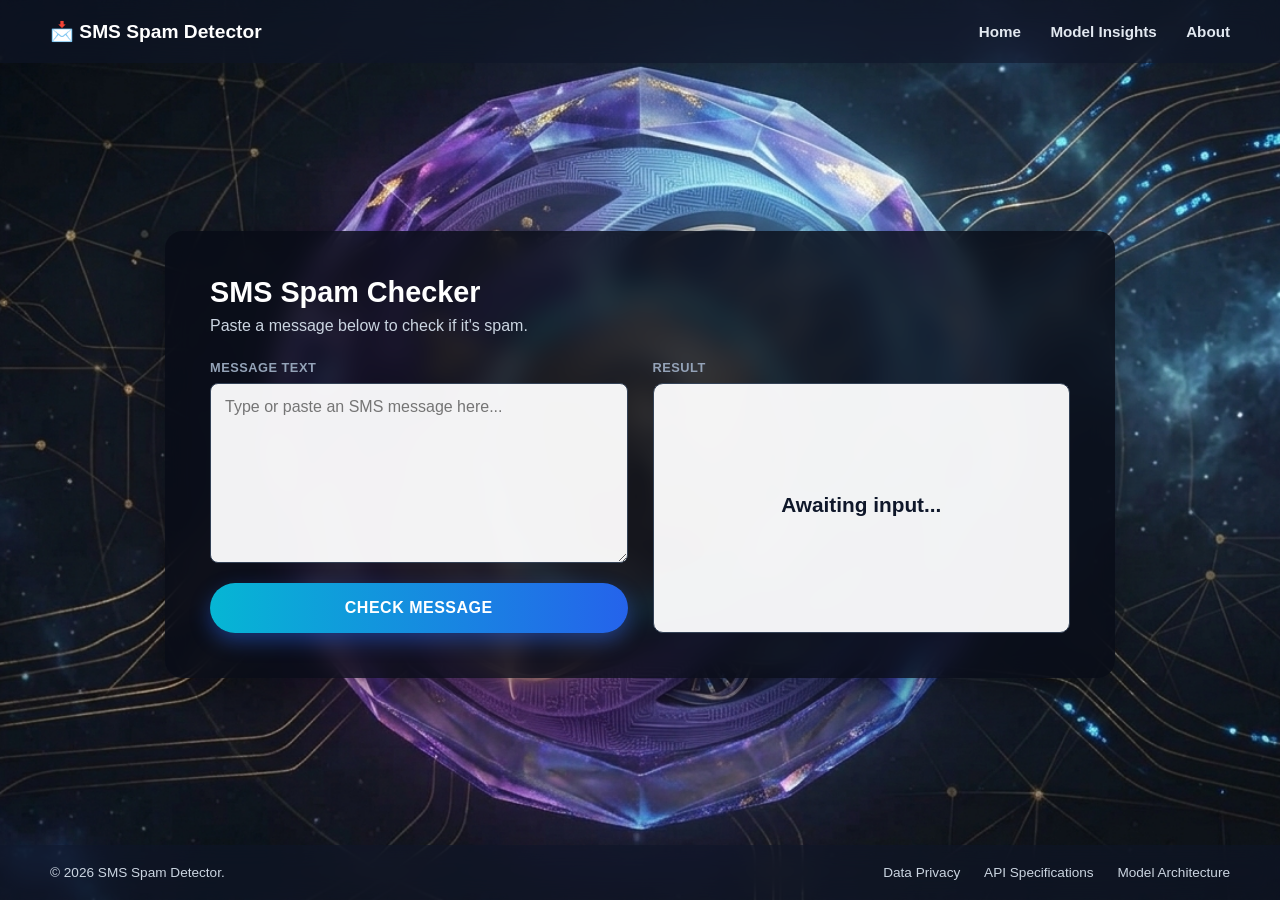
==== frontend/index.html @ e7424e6a "worked on frontend" ====
<!DOCTYPE html>
<html lang="en">
<head>
    <meta charset="UTF-8">
    <meta name="viewport" content="width=device-width, initial-scale=1.0">
    <title>SMS Spam Detector | Check Message</title>
    <link rel="stylesheet" href="css/style.css">
</head>
<body>

    <header class="site-header">
        <div class="logo">📩 SMS Spam Detector</div>
        <nav>
            <a href="landing.html">Home</a>
            <a href="#insights">Model Insights</a>
            <a href="#about">About</a>
        </nav>
    </header>

    <main class="app-main">
        <div class="glass-card">
            <h1>SMS Spam Checker</h1>
            <p class="subtext">Paste a message below to check if it's spam.</p>

            <div class="checker-grid">
                <div class="input-col">
                    <label for="messageInput">MESSAGE TEXT</label>
                    <textarea id="messageInput" placeholder="Type or paste an SMS message here..."></textarea>
                    <button id="checkBtn">CHECK MESSAGE</button>
                </div>

                <div class="result-col">
                    <label>RESULT</label>
                    <div class="result-box" id="resultBox">
                        <p id="resultLabel">Awaiting input...</p>
                        <p id="resultScore"></p>
                    </div>
                </div>
            </div>
        </div>
    </main>

    <footer class="site-footer">
        <p>&copy; 2026 SMS Spam Detector.</p>
        <div class="footer-links">
            <a href="#">Data Privacy</a>
            <a href="#">API Specifications</a>
            <a href="#">Model Architecture</a>
        </div>
    </footer>

    <script src="js/script.js"></script>
</body>
</html>
---- frontend/css/style.css ----
* {
    margin: 0;
    padding: 0;
    box-sizing: border-box;
    font-family: 'Segoe UI', sans-serif;
}

body {
    min-height: 100vh;
    display: flex;
    flex-direction: column;
    background-image: url('../assets/background.jpg');
    background-size: cover;
    background-position: center;
    background-attachment: fixed;
}

/* Header (shared style) */
.site-header {
    display: flex;
    justify-content: space-between;
    align-items: center;
    padding: 20px 50px;
    background: rgba(15, 23, 42, 0.55);
    backdrop-filter: blur(12px);
    -webkit-backdrop-filter: blur(12px);
}

.logo {
    font-weight: 700;
    font-size: 1.2rem;
    color: #ffffff;
}

.site-header nav a {
    margin-left: 25px;
    text-decoration: none;
    color: #e2e8f0;
    font-weight: 600;
    font-size: 0.95rem;
}

.site-header nav a:hover {
    color: #38bdf8;
}

/* Main / Glass Card */
.app-main {
    flex: 1;
    display: flex;
    align-items: center;
    justify-content: center;
    padding: 40px 20px;
}

.glass-card {
    width: 100%;
    max-width: 950px;
    background: rgba(8, 11, 22, 0.82);
    border-radius: 18px;
    padding: 45px;
    box-shadow: 0 15px 50px rgba(0,0,0,0.4);
    opacity: 0;
    transform: translateY(25px);
    animation: fadeUp 0.8s ease forwards;
    animation-delay: 0.2s;
    backdrop-filter: blur(12px);
    -webkit-backdrop-filter: blur(12px);
}

@keyframes fadeUp {
    to {
        opacity: 1;
        transform: translateY(0);
    }
}

.glass-card h1 {
    font-size: 1.8rem;
    color: #ffffff;
}

.subtext {
    margin-top: 8px;
    color: #cbd5e1;
    margin-bottom: 25px;
}

/* Side-by-side layout */
.checker-grid {
    display: flex;
    gap: 25px;
    align-items: stretch;
}

.input-col, .result-col {
    flex: 1;
    display: flex;
    flex-direction: column;
}

.glass-card label {
    display: block;
    font-size: 0.8rem;
    font-weight: 700;
    letter-spacing: 0.5px;
    color: #94a3b8;
    margin-bottom: 8px;
}

.glass-card textarea {
    width: 100%;
    flex: 1;
    min-height: 180px;
    padding: 14px;
    border-radius: 8px;
    border: 1px solid #334155;
    font-size: 1rem;
    resize: vertical;
    background: rgba(255,255,255,0.95);
}

.glass-card button {
    margin-top: 20px;
    width: 100%;
    padding: 16px;
    background: linear-gradient(90deg, #06b6d4, #2563eb);
    color: #fff;
    border: none;
    border-radius: 40px;
    font-weight: 700;
    letter-spacing: 0.5px;
    font-size: 1rem;
    cursor: pointer;
    box-shadow: 0 8px 20px rgba(37, 99, 235, 0.45);
    transition: transform 0.2s ease;
}

.glass-card button:hover {
    transform: scale(1.02);
}

/* Result Box */
.result-box {
    flex: 1;
    min-height: 180px;
    padding: 20px;
    border-radius: 10px;
    background: rgba(255,255,255,0.95);
    border: 1px solid #334155;
    text-align: center;
    display: flex;
    flex-direction: column;
    align-items: center;
    justify-content: center;
}

.result-box.spam {
    border-color: #dc2626;
    background: #fee2e2;
}

.result-box.not-spam {
    border-color: #16a34a;
    background: #dcfce7;
}

#resultLabel {
    font-size: 1.3rem;
    font-weight: 700;
    color: #0f172a;
}

#resultScore {
    margin-top: 6px;
    font-size: 0.9rem;
    color: #475569;
}

/* Responsive: stack on small screens */
@media (max-width: 700px) {
    .checker-grid {
        flex-direction: column;
    }
}

/* Footer */
.site-footer {
    display: flex;
    justify-content: space-between;
    align-items: center;
    padding: 20px 50px;
    background: rgba(15, 23, 42, 0.55);
    backdrop-filter: blur(12px);
    -webkit-backdrop-filter: blur(12px);
    font-size: 0.85rem;
    color: #cbd5e1;
}

.footer-links a {
    margin-left: 20px;
    color: #cbd5e1;
    text-decoration: none;
}

.footer-links a:hover {
    color: #38bdf8;
}

html {
    background-color: #0b1120; /* dark fallback matching your background image */
}

body {
    min-height: 100vh;
    display: flex;
    flex-direction: column;
    background-color: #0b1120; /* fallback shown instantly before image loads */
    background-image: url('../assets/background.jpg');
    background-size: cover;
    background-position: center;
    background-attachment: fixed;
}
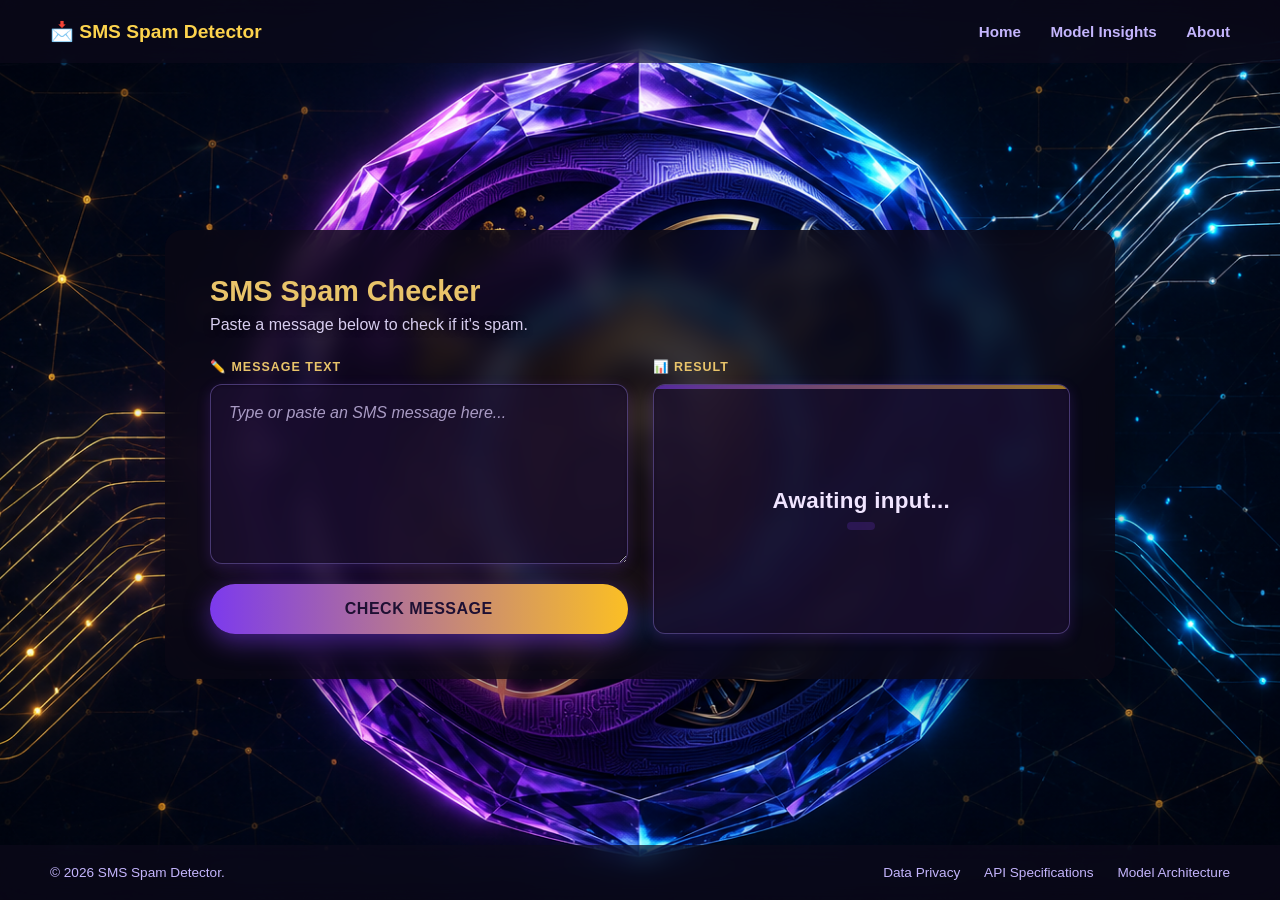
==== commit 028b101f: "some changes on frontend" ====
--- a/frontend/index.html
+++ b/frontend/index.html
@@ -24,13 +24,13 @@
 
             <div class="checker-grid">
                 <div class="input-col">
-                    <label for="messageInput">MESSAGE TEXT</label>
+                    <label for="messageInput">✏️ MESSAGE TEXT</label>
                     <textarea id="messageInput" placeholder="Type or paste an SMS message here..."></textarea>
                     <button id="checkBtn">CHECK MESSAGE</button>
                 </div>
 
                 <div class="result-col">
-                    <label>RESULT</label>
+                    <label>📊 RESULT</label>
                     <div class="result-box" id="resultBox">
                         <p id="resultLabel">Awaiting input...</p>
                         <p id="resultScore"></p>
--- a/frontend/css/style.css
+++ b/frontend/css/style.css
@@ -5,10 +5,15 @@
     font-family: 'Segoe UI', sans-serif;
 }
 
+html {
+    background-color: #0b0a14;
+}
+
 body {
     min-height: 100vh;
     display: flex;
     flex-direction: column;
+    background-color: #0b0a14;
     background-image: url('../assets/background.jpg');
     background-size: cover;
     background-position: center;
@@ -21,7 +26,7 @@
     justify-content: space-between;
     align-items: center;
     padding: 20px 50px;
-    background: rgba(15, 23, 42, 0.55);
+    background: rgba(15, 12, 30, 0.55);
     backdrop-filter: blur(12px);
     -webkit-backdrop-filter: blur(12px);
 }
@@ -29,19 +34,19 @@
 .logo {
     font-weight: 700;
     font-size: 1.2rem;
-    color: #ffffff;
+    color: #fcd34d;
 }
 
 .site-header nav a {
     margin-left: 25px;
     text-decoration: none;
-    color: #e2e8f0;
+    color: #c4b5fd;
     font-weight: 600;
     font-size: 0.95rem;
 }
 
 .site-header nav a:hover {
-    color: #38bdf8;
+    color: #fbbf24;
 }
 
 /* Main / Glass Card */
@@ -56,7 +61,7 @@
 .glass-card {
     width: 100%;
     max-width: 950px;
-    background: rgba(8, 11, 22, 0.82);
+    background: rgba(10, 8, 20, 0.82);
     border-radius: 18px;
     padding: 45px;
     box-shadow: 0 15px 50px rgba(0,0,0,0.4);
@@ -77,13 +82,14 @@
 
 .glass-card h1 {
     font-size: 1.8rem;
-    color: #ffffff;
+    color: #e9c46a;
 }
 
 .subtext {
     margin-top: 8px;
-    color: #cbd5e1;
+    color: #d8cef0;
     margin-bottom: 25px;
+    text-shadow: 0 1px 6px rgba(0,0,0,0.6);
 }
 
 /* Side-by-side layout */
@@ -100,81 +106,196 @@
 }
 
 .glass-card label {
-    display: block;
-    font-size: 0.8rem;
+    display: flex;
+    align-items: center;
+    gap: 6px;
+    font-size: 0.78rem;
     font-weight: 700;
-    letter-spacing: 0.5px;
-    color: #94a3b8;
-    margin-bottom: 8px;
-}
-
+    letter-spacing: 1px;
+    color: #e9c46a;
+    margin-bottom: 10px;
+    text-transform: uppercase;
+}
+
+/* Modern textarea styling */
 .glass-card textarea {
     width: 100%;
     flex: 1;
     min-height: 180px;
-    padding: 14px;
+    padding: 16px 18px;
+    border-radius: 12px;
+    border: 1.5px solid rgba(167, 139, 250, 0.35);
+    font-size: 1rem;
+    font-family: 'Segoe UI', sans-serif;
+    line-height: 1.5;
+    resize: vertical;
+    color: #f1e5ff;
+    background: rgba(30, 16, 51, 0.65);
+    box-shadow:
+        inset 0 1px 3px rgba(0,0,0,0.25),
+        0 4px 14px rgba(124, 58, 237, 0.2);
+    transition: border-color 0.25s ease, box-shadow 0.25s ease, background 0.25s ease;
+}
+
+.glass-card textarea::placeholder {
+    color: #a99bc4;
+    font-style: italic;
+}
+
+.glass-card textarea:hover {
+    border-color: rgba(167, 139, 250, 0.55);
+}
+
+.glass-card textarea:focus {
+    outline: none;
+    border-color: #fbbf24;
+    background: rgba(30, 16, 51, 0.85);
+    box-shadow:
+        0 0 0 4px rgba(251, 191, 36, 0.18),
+        0 6px 20px rgba(124, 58, 237, 0.35);
+}
+
+/* Custom scrollbar for textarea */
+.glass-card textarea::-webkit-scrollbar {
+    width: 8px;
+}
+
+.glass-card textarea::-webkit-scrollbar-track {
+    background: transparent;
+}
+
+.glass-card textarea::-webkit-scrollbar-thumb {
+    background: rgba(124, 58, 237, 0.4);
     border-radius: 8px;
-    border: 1px solid #334155;
-    font-size: 1rem;
-    resize: vertical;
-    background: rgba(255,255,255,0.95);
+}
+
+.glass-card textarea::-webkit-scrollbar-thumb:hover {
+    background: rgba(124, 58, 237, 0.6);
 }
 
 .glass-card button {
     margin-top: 20px;
     width: 100%;
     padding: 16px;
-    background: linear-gradient(90deg, #06b6d4, #2563eb);
-    color: #fff;
+    background: linear-gradient(90deg, #7c3aed, #fbbf24);
+    color: #1e1033;
     border: none;
     border-radius: 40px;
     font-weight: 700;
     letter-spacing: 0.5px;
     font-size: 1rem;
     cursor: pointer;
-    box-shadow: 0 8px 20px rgba(37, 99, 235, 0.45);
-    transition: transform 0.2s ease;
+    box-shadow: 0 8px 24px rgba(124, 58, 237, 0.5);
+    transition: transform 0.25s ease, box-shadow 0.25s ease;
 }
 
 .glass-card button:hover {
-    transform: scale(1.02);
-}
-
-/* Result Box */
+    transform: scale(1.05);
+    box-shadow: 0 12px 32px rgba(251, 191, 36, 0.55);
+}
+
+/* Modern Result Box */
 .result-box {
     flex: 1;
     min-height: 180px;
-    padding: 20px;
-    border-radius: 10px;
-    background: rgba(255,255,255,0.95);
-    border: 1px solid #334155;
+    padding: 24px;
+    border-radius: 12px;
+    background: rgba(30, 16, 51, 0.65);
+    border: 1.5px solid rgba(167, 139, 250, 0.35);
+    box-shadow:
+        inset 0 1px 3px rgba(0,0,0,0.25),
+        0 4px 14px rgba(124, 58, 237, 0.2);
     text-align: center;
     display: flex;
     flex-direction: column;
     align-items: center;
     justify-content: center;
+    gap: 8px;
+    position: relative;
+    overflow: hidden;
+    transition: border-color 0.3s ease, box-shadow 0.3s ease, background 0.3s ease;
+}
+
+/* Shake animation for empty input */
+.result-box.shake {
+    animation: shakeError 0.5s ease;
+}
+
+@keyframes shakeError {
+    0%, 100% { transform: translateX(0); }
+    20% { transform: translateX(-8px); }
+    40% { transform: translateX(8px); }
+    60% { transform: translateX(-6px); }
+    80% { transform: translateX(6px); }
+}
+
+.result-box.warning {
+    border-color: #fbbf24;
+    background: rgba(80, 60, 10, 0.75);
+    box-shadow:
+        inset 0 1px 3px rgba(0,0,0,0.25),
+        0 0 0 4px rgba(251, 191, 36, 0.18),
+        0 6px 20px rgba(251, 191, 36, 0.3);
+}
+
+.result-box.warning::before {
+    background: linear-gradient(90deg, #f59e0b, #fbbf24);
+    opacity: 1;
+}
+
+.result-box::before {
+    content: "";
+    position: absolute;
+    top: 0;
+    left: 0;
+    right: 0;
+    height: 4px;
+    background: linear-gradient(90deg, #7c3aed, #fbbf24);
+    opacity: 0.6;
 }
 
 .result-box.spam {
-    border-color: #dc2626;
-    background: #fee2e2;
+    border-color: #f87171;
+    background: rgba(80, 20, 20, 0.75);
+    box-shadow:
+        inset 0 1px 3px rgba(0,0,0,0.25),
+        0 0 0 4px rgba(220, 38, 38, 0.18),
+        0 6px 20px rgba(220, 38, 38, 0.3);
+}
+
+.result-box.spam::before {
+    background: linear-gradient(90deg, #dc2626, #f87171);
+    opacity: 1;
 }
 
 .result-box.not-spam {
-    border-color: #16a34a;
-    background: #dcfce7;
+    border-color: #4ade80;
+    background: rgba(15, 60, 35, 0.75);
+    box-shadow:
+        inset 0 1px 3px rgba(0,0,0,0.25),
+        0 0 0 4px rgba(22, 163, 74, 0.18),
+        0 6px 20px rgba(22, 163, 74, 0.3);
+}
+
+.result-box.not-spam::before {
+    background: linear-gradient(90deg, #16a34a, #4ade80);
+    opacity: 1;
 }
 
 #resultLabel {
-    font-size: 1.3rem;
-    font-weight: 700;
-    color: #0f172a;
+    font-size: 1.4rem;
+    font-weight: 800;
+    color: #f1e5ff;
+    letter-spacing: 0.3px;
 }
 
 #resultScore {
-    margin-top: 6px;
     font-size: 0.9rem;
-    color: #475569;
+    font-weight: 600;
+    color: #c4b5fd;
+    background: rgba(124, 58, 237, 0.2);
+    padding: 4px 14px;
+    border-radius: 20px;
 }
 
 /* Responsive: stack on small screens */
@@ -190,35 +311,72 @@
     justify-content: space-between;
     align-items: center;
     padding: 20px 50px;
-    background: rgba(15, 23, 42, 0.55);
+    background: rgba(15, 12, 30, 0.55);
     backdrop-filter: blur(12px);
     -webkit-backdrop-filter: blur(12px);
     font-size: 0.85rem;
-    color: #cbd5e1;
+    color: #c4b5fd;
 }
 
 .footer-links a {
     margin-left: 20px;
-    color: #cbd5e1;
+    color: #c4b5fd;
     text-decoration: none;
 }
 
 .footer-links a:hover {
-    color: #38bdf8;
-}
-
-html {
-    background-color: #0b1120; /* dark fallback matching your background image */
-}
-
-body {
-    min-height: 100vh;
-    display: flex;
-    flex-direction: column;
-    background-color: #0b1120; /* fallback shown instantly before image loads */
-    background-image: url('../assets/background.jpg');
-    background-size: cover;
-    background-position: center;
-    background-attachment: fixed;
-}
-
+    color: #fbbf24;
+}
+
+/* Responsive Header & Footer */
+@media (max-width: 768px) {
+    .site-header {
+        flex-direction: column;
+        align-items: flex-start;
+        gap: 12px;
+        padding: 16px 24px;
+    }
+
+    .site-header nav {
+        display: flex;
+        flex-wrap: wrap;
+        gap: 12px 20px;
+    }
+
+    .site-header nav a {
+        margin-left: 0;
+        font-size: 0.9rem;
+    }
+
+    .site-footer {
+        flex-direction: column;
+        align-items: flex-start;
+        gap: 10px;
+        padding: 16px 24px;
+        text-align: left;
+    }
+
+    .footer-links {
+        display: flex;
+        flex-wrap: wrap;
+        gap: 8px 16px;
+    }
+
+    .footer-links a {
+        margin-left: 0;
+    }
+}
+
+@media (max-width: 480px) {
+    .logo {
+        font-size: 1.05rem;
+    }
+
+    .site-header nav a {
+        font-size: 0.85rem;
+    }
+
+    .site-footer {
+        font-size: 0.78rem;
+    }
+}
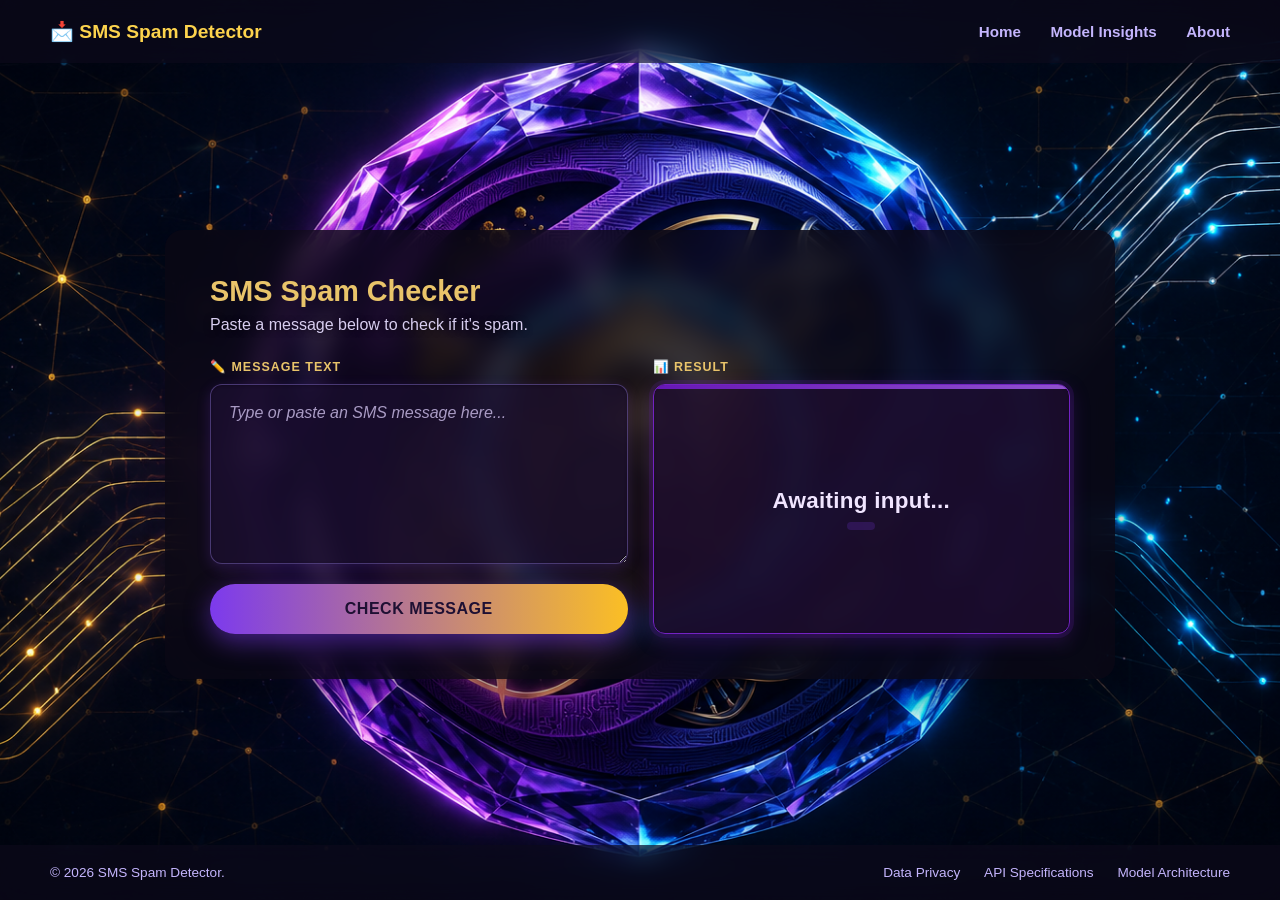
==== commit 24039582: "Updated Header + Fixed Some Bugs" ====
--- a/frontend/index.html
+++ b/frontend/index.html
@@ -1,19 +1,21 @@
 <!DOCTYPE html>
 <html lang="en">
+
 <head>
     <meta charset="UTF-8">
     <meta name="viewport" content="width=device-width, initial-scale=1.0">
     <title>SMS Spam Detector | Check Message</title>
     <link rel="stylesheet" href="css/style.css">
 </head>
+
 <body>
 
     <header class="site-header">
         <div class="logo">📩 SMS Spam Detector</div>
         <nav>
             <a href="landing.html">Home</a>
-            <a href="#insights">Model Insights</a>
-            <a href="#about">About</a>
+            <a href="assets/model_insights.pdf" download>Model Insights</a>
+            <a href="https://github.com/Sourajit-1905/Spam-Classifier" target="_blank" rel="noopener noreferrer">About</a>
         </nav>
     </header>
 
@@ -51,4 +53,5 @@
 
     <script src="js/script.js"></script>
 </body>
+
 </html>
--- a/frontend/css/style.css
+++ b/frontend/css/style.css
@@ -92,7 +92,6 @@
     text-shadow: 0 1px 6px rgba(0,0,0,0.6);
 }
 
-/* Side-by-side layout */
 .checker-grid {
     display: flex;
     gap: 25px;
@@ -117,7 +116,6 @@
     text-transform: uppercase;
 }
 
-/* Modern textarea styling */
 .glass-card textarea {
     width: 100%;
     flex: 1;
@@ -155,7 +153,6 @@
         0 6px 20px rgba(124, 58, 237, 0.35);
 }
 
-/* Custom scrollbar for textarea */
 .glass-card textarea::-webkit-scrollbar {
     width: 8px;
 }
@@ -194,17 +191,18 @@
     box-shadow: 0 12px 32px rgba(251, 191, 36, 0.55);
 }
 
-/* Modern Result Box */
 .result-box {
+    --result-hue: 270;
     flex: 1;
     min-height: 180px;
     padding: 24px;
     border-radius: 12px;
-    background: rgba(30, 16, 51, 0.65);
-    border: 1.5px solid rgba(167, 139, 250, 0.35);
+    background: hsla(var(--result-hue), 60%, 12%, 0.75);
+    border: 1.5px solid hsl(var(--result-hue), 70%, 45%);
     box-shadow:
         inset 0 1px 3px rgba(0,0,0,0.25),
-        0 4px 14px rgba(124, 58, 237, 0.2);
+        0 0 0 4px hsla(var(--result-hue), 70%, 40%, 0.18),
+        0 6px 20px hsla(var(--result-hue), 70%, 40%, 0.3);
     text-align: center;
     display: flex;
     flex-direction: column;
@@ -213,34 +211,10 @@
     gap: 8px;
     position: relative;
     overflow: hidden;
-    transition: border-color 0.3s ease, box-shadow 0.3s ease, background 0.3s ease;
-}
-
-/* Shake animation for empty input */
-.result-box.shake {
-    animation: shakeError 0.5s ease;
-}
-
-@keyframes shakeError {
-    0%, 100% { transform: translateX(0); }
-    20% { transform: translateX(-8px); }
-    40% { transform: translateX(8px); }
-    60% { transform: translateX(-6px); }
-    80% { transform: translateX(6px); }
-}
-
-.result-box.warning {
-    border-color: #fbbf24;
-    background: rgba(80, 60, 10, 0.75);
-    box-shadow:
-        inset 0 1px 3px rgba(0,0,0,0.25),
-        0 0 0 4px rgba(251, 191, 36, 0.18),
-        0 6px 20px rgba(251, 191, 36, 0.3);
-}
-
-.result-box.warning::before {
-    background: linear-gradient(90deg, #f59e0b, #fbbf24);
-    opacity: 1;
+    transition:
+        background 0.6s ease,
+        border-color 0.6s ease,
+        box-shadow 0.6s ease;
 }
 
 .result-box::before {
@@ -250,35 +224,41 @@
     left: 0;
     right: 0;
     height: 4px;
-    background: linear-gradient(90deg, #7c3aed, #fbbf24);
-    opacity: 0.6;
-}
-
-.result-box.spam {
-    border-color: #f87171;
-    background: rgba(80, 20, 20, 0.75);
+    background: linear-gradient(
+        90deg,
+        hsl(var(--result-hue), 80%, 45%),
+        hsl(var(--result-hue), 80%, 65%)
+    );
+    opacity: 0.85;
+    transition: background 0.6s ease;
+}
+
+/* Shake animation for empty input */
+.result-box.shake {
+    animation: shakeError 0.5s ease;
+}
+
+@keyframes shakeError {
+    0%, 100% { transform: translateX(0); }
+    20%       { transform: translateX(-8px); }
+    40%       { transform: translateX(8px); }
+    60%       { transform: translateX(-6px); }
+    80%       { transform: translateX(6px); }
+}
+
+/* Warning state (no message entered) */
+.result-box.warning {
+    --result-hue: 45;
+    border-color: #fbbf24;
+    background: rgba(80, 60, 10, 0.75);
     box-shadow:
         inset 0 1px 3px rgba(0,0,0,0.25),
-        0 0 0 4px rgba(220, 38, 38, 0.18),
-        0 6px 20px rgba(220, 38, 38, 0.3);
-}
-
-.result-box.spam::before {
-    background: linear-gradient(90deg, #dc2626, #f87171);
-    opacity: 1;
-}
-
-.result-box.not-spam {
-    border-color: #4ade80;
-    background: rgba(15, 60, 35, 0.75);
-    box-shadow:
-        inset 0 1px 3px rgba(0,0,0,0.25),
-        0 0 0 4px rgba(22, 163, 74, 0.18),
-        0 6px 20px rgba(22, 163, 74, 0.3);
-}
-
-.result-box.not-spam::before {
-    background: linear-gradient(90deg, #16a34a, #4ade80);
+        0 0 0 4px rgba(251, 191, 36, 0.18),
+        0 6px 20px rgba(251, 191, 36, 0.3);
+}
+
+.result-box.warning::before {
+    background: linear-gradient(90deg, #f59e0b, #fbbf24);
     opacity: 1;
 }
 
@@ -298,7 +278,6 @@
     border-radius: 20px;
 }
 
-/* Responsive: stack on small screens */
 @media (max-width: 700px) {
     .checker-grid {
         flex-direction: column;
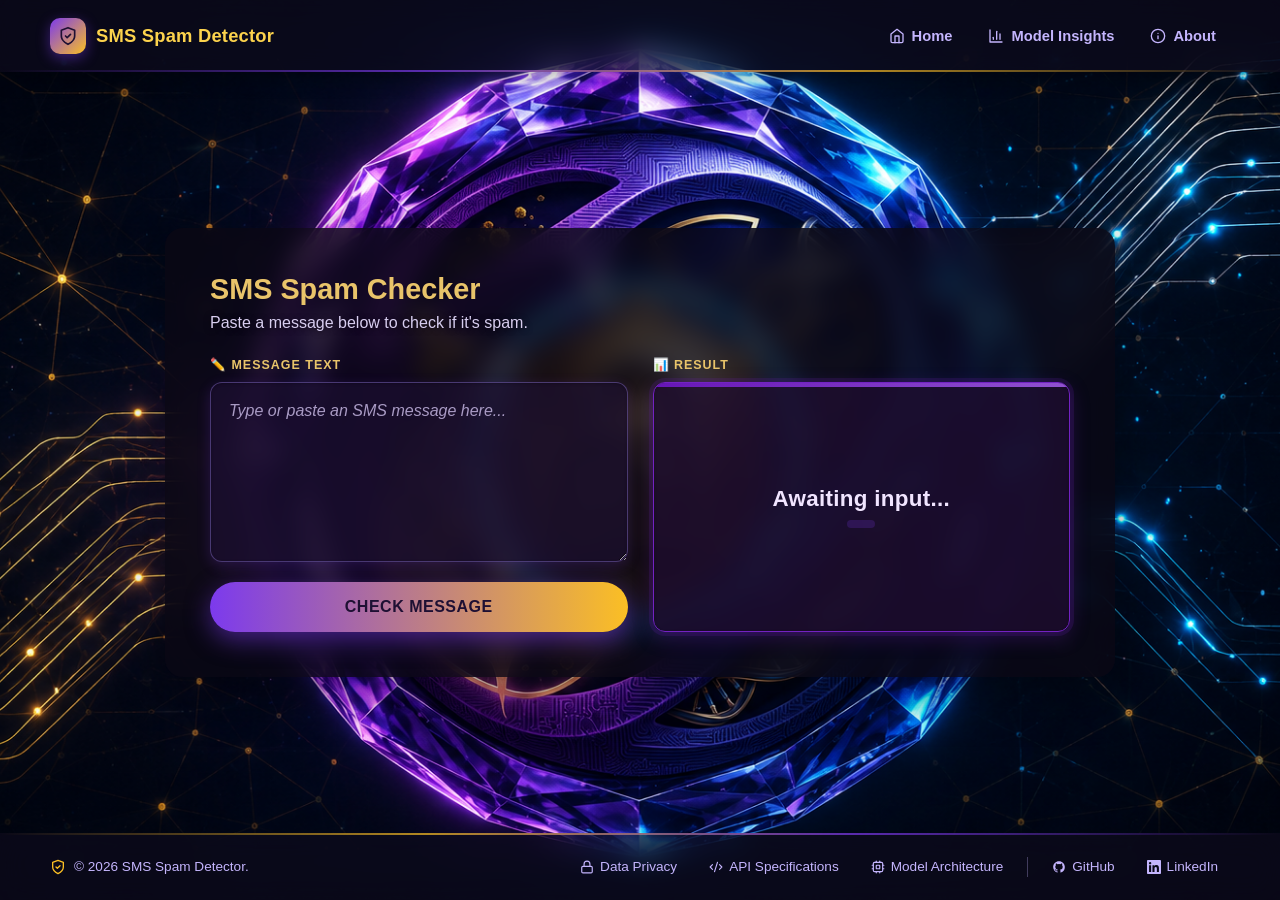
==== commit 4dff8e99: "Updates on Footer and Header" ====
--- a/frontend/index.html
+++ b/frontend/index.html
@@ -1,21 +1,33 @@
 <!DOCTYPE html>
 <html lang="en">
-
 <head>
     <meta charset="UTF-8">
     <meta name="viewport" content="width=device-width, initial-scale=1.0">
     <title>SMS Spam Detector | Check Message</title>
     <link rel="stylesheet" href="css/style.css">
 </head>
-
 <body>
 
     <header class="site-header">
-        <div class="logo">📩 SMS Spam Detector</div>
+        <a href="landing.html" class="logo">
+            <span class="logo-icon">
+                <svg viewBox="0 0 24 24" fill="none" stroke="currentColor" stroke-width="2" stroke-linecap="round" stroke-linejoin="round"><path d="M12 22s8-4 8-10V5l-8-3-8 3v7c0 6 8 10 8 10Z"/><path d="m9 12 2 2 4-4"/></svg>
+            </span>
+            <span class="logo-text">SMS Spam Detector</span>
+        </a>
         <nav>
-            <a href="landing.html">Home</a>
-            <a href="assets/model_insights.pdf" download>Model Insights</a>
-            <a href="https://github.com/Sourajit-1905/Spam-Classifier" target="_blank" rel="noopener noreferrer">About</a>
+            <a href="landing.html">
+                <svg class="nav-icon" viewBox="0 0 24 24" fill="none" stroke="currentColor" stroke-width="2" stroke-linecap="round" stroke-linejoin="round"><path d="m3 9 9-7 9 7v11a2 2 0 0 1-2 2H5a2 2 0 0 1-2-2z"/><path d="M9 22V12h6v10"/></svg>
+                <span>Home</span>
+            </a>
+            <a href="model_insights/examples.pdf" download>
+                <svg class="nav-icon" viewBox="0 0 24 24" fill="none" stroke="currentColor" stroke-width="2" stroke-linecap="round" stroke-linejoin="round"><path d="M3 3v18h18"/><path d="M18 17V9"/><path d="M13 17V5"/><path d="M8 17v-3"/></svg>
+                <span>Model Insights</span>
+            </a>
+            <a href="https://github.com/your-username/sms-spam-detector" target="_blank" rel="noopener noreferrer">
+                <svg class="nav-icon" viewBox="0 0 24 24" fill="none" stroke="currentColor" stroke-width="2" stroke-linecap="round" stroke-linejoin="round"><circle cx="12" cy="12" r="10"/><path d="M12 16v-4"/><path d="M12 8h.01"/></svg>
+                <span>About</span>
+            </a>
         </nav>
     </header>
 
@@ -43,15 +55,37 @@
     </main>
 
     <footer class="site-footer">
-        <p>&copy; 2026 SMS Spam Detector.</p>
+        <div class="footer-brand">
+            <svg class="footer-icon" viewBox="0 0 24 24" fill="none" stroke="currentColor" stroke-width="2" stroke-linecap="round" stroke-linejoin="round"><path d="M12 22s8-4 8-10V5l-8-3-8 3v7c0 6 8 10 8 10Z"/><path d="m9 12 2 2 4-4"/></svg>
+            <p>&copy; 2026 SMS Spam Detector.</p>
+        </div>
         <div class="footer-links">
-            <a href="#">Data Privacy</a>
-            <a href="#">API Specifications</a>
-            <a href="#">Model Architecture</a>
+            <a href="#">
+                <svg viewBox="0 0 24 24" fill="none" stroke="currentColor" stroke-width="2" stroke-linecap="round" stroke-linejoin="round"><rect width="18" height="11" x="3" y="11" rx="2" ry="2"/><path d="M7 11V7a5 5 0 0 1 10 0v4"/></svg>
+                <span>Data Privacy</span>
+            </a>
+            <a href="#">
+                <svg viewBox="0 0 24 24" fill="none" stroke="currentColor" stroke-width="2" stroke-linecap="round" stroke-linejoin="round"><path d="m18 16 4-4-4-4"/><path d="m6 8-4 4 4 4"/><path d="m14.5 4-5 16"/></svg>
+                <span>API Specifications</span>
+            </a>
+            <a href="#">
+                <svg viewBox="0 0 24 24" fill="none" stroke="currentColor" stroke-width="2" stroke-linecap="round" stroke-linejoin="round"><rect width="16" height="16" x="4" y="4" rx="2"/><rect width="6" height="6" x="9" y="9" rx="1"/><path d="M15 2v2"/><path d="M15 20v2"/><path d="M2 15h2"/><path d="M2 9h2"/><path d="M20 15h2"/><path d="M20 9h2"/><path d="M9 2v2"/><path d="M9 20v2"/></svg>
+                <span>Model Architecture</span>
+            </a>
+
+            <div class="footer-divider"></div>
+
+            <a href="https://github.com/your-username" target="_blank" rel="noopener noreferrer" class="footer-social">
+                <svg viewBox="0 0 24 24" fill="currentColor"><path d="M12 2C6.477 2 2 6.484 2 12.017c0 4.425 2.865 8.18 6.839 9.504.5.092.682-.217.682-.483 0-.237-.008-.868-.013-1.703-2.782.605-3.369-1.343-3.369-1.343-.454-1.158-1.11-1.466-1.11-1.466-.908-.62.069-.608.069-.608 1.003.07 1.531 1.032 1.531 1.032.892 1.53 2.341 1.088 2.91.832.092-.647.35-1.088.636-1.338-2.22-.253-4.555-1.113-4.555-4.951 0-1.093.39-1.988 1.029-2.688-.103-.253-.446-1.272.098-2.65 0 0 .84-.27 2.75 1.026A9.564 9.564 0 0 1 12 6.844a9.59 9.59 0 0 1 2.504.337c1.909-1.296 2.747-1.027 2.747-1.027.546 1.379.202 2.398.1 2.651.64.7 1.028 1.595 1.028 2.688 0 3.848-2.339 4.695-4.566 4.943.359.309.678.92.678 1.855 0 1.338-.012 2.419-.012 2.747 0 .268.18.58.688.482A10.02 10.02 0 0 0 22 12.017C22 6.484 17.522 2 12 2Z"/></svg>
+                <span>GitHub</span>
+            </a>
+            <a href="https://linkedin.com/" target="_blank" rel="noopener noreferrer" class="footer-social footer-social--linkedin">
+                <svg viewBox="0 0 24 24" fill="currentColor"><path d="M20.447 20.452h-3.554v-5.569c0-1.328-.027-3.037-1.852-3.037-1.853 0-2.136 1.445-2.136 2.939v5.667H9.351V9h3.414v1.561h.046c.477-.9 1.637-1.85 3.37-1.85 3.601 0 4.267 2.37 4.267 5.455v6.286zM5.337 7.433a2.062 2.062 0 0 1-2.063-2.065 2.064 2.064 0 1 1 2.063 2.065zm1.782 13.019H3.555V9h3.564v11.452zM22.225 0H1.771C.792 0 0 .774 0 1.729v20.542C0 23.227.792 24 1.771 24h20.451C23.2 24 24 23.227 24 22.271V1.729C24 .774 23.2 0 22.222 0h.003z"/></svg>
+                <span>LinkedIn</span>
+            </a>
         </div>
     </footer>
 
     <script src="js/script.js"></script>
 </body>
-
 </html>
--- a/frontend/css/style.css
+++ b/frontend/css/style.css
@@ -20,33 +20,108 @@
     background-attachment: fixed;
 }
 
-/* Header (shared style) */
+/* Header */
 .site-header {
+    position: relative;
     display: flex;
     justify-content: space-between;
     align-items: center;
-    padding: 20px 50px;
-    background: rgba(15, 12, 30, 0.55);
-    backdrop-filter: blur(12px);
-    -webkit-backdrop-filter: blur(12px);
+    padding: 18px 50px;
+    background: rgba(15, 12, 30, 0.6);
+    backdrop-filter: blur(14px);
+    -webkit-backdrop-filter: blur(14px);
+    box-shadow: 0 4px 20px rgba(0,0,0,0.3);
+}
+
+.site-header::after {
+    content: "";
+    position: absolute;
+    bottom: 0;
+    left: 0;
+    right: 0;
+    height: 2px;
+    background: linear-gradient(90deg, transparent, #7c3aed, #fbbf24, transparent);
+    opacity: 0.7;
 }
 
 .logo {
+    display: flex;
+    align-items: center;
+    gap: 10px;
+    text-decoration: none;
+}
+
+.logo-icon {
+    display: flex;
+    align-items: center;
+    justify-content: center;
+    width: 36px;
+    height: 36px;
+    border-radius: 10px;
+    background: linear-gradient(135deg, #7c3aed, #fbbf24);
+    box-shadow: 0 4px 14px rgba(124, 58, 237, 0.45);
+}
+
+.logo-icon svg {
+    width: 20px;
+    height: 20px;
+    color: #1e1033;
+}
+
+.logo-text {
     font-weight: 700;
-    font-size: 1.2rem;
+    font-size: 1.15rem;
     color: #fcd34d;
+    letter-spacing: 0.2px;
+}
+
+.site-header nav {
+    display: flex;
+    align-items: center;
+    gap: 8px;
 }
 
 .site-header nav a {
-    margin-left: 25px;
+    display: flex;
+    align-items: center;
+    gap: 7px;
+    position: relative;
+    padding: 8px 14px;
     text-decoration: none;
     color: #c4b5fd;
     font-weight: 600;
-    font-size: 0.95rem;
+    font-size: 0.92rem;
+    border-radius: 8px;
+    transition: color 0.25s ease, background 0.25s ease;
+}
+
+.site-header nav a .nav-icon {
+    width: 16px;
+    height: 16px;
+    flex-shrink: 0;
+    transition: color 0.25s ease;
+}
+
+.site-header nav a::after {
+    content: "";
+    position: absolute;
+    bottom: 3px;
+    left: 14px;
+    right: 14px;
+    height: 2px;
+    background: #fbbf24;
+    transform: scaleX(0);
+    transform-origin: left;
+    transition: transform 0.25s ease;
 }
 
 .site-header nav a:hover {
     color: #fbbf24;
+    background: rgba(251, 191, 36, 0.08);
+}
+
+.site-header nav a:hover::after {
+    transform: scaleX(1);
 }
 
 /* Main / Glass Card */
@@ -92,6 +167,7 @@
     text-shadow: 0 1px 6px rgba(0,0,0,0.6);
 }
 
+/* Side-by-side layout */
 .checker-grid {
     display: flex;
     gap: 25px;
@@ -116,6 +192,7 @@
     text-transform: uppercase;
 }
 
+/* Modern textarea styling */
 .glass-card textarea {
     width: 100%;
     flex: 1;
@@ -153,6 +230,7 @@
         0 6px 20px rgba(124, 58, 237, 0.35);
 }
 
+/* Custom scrollbar for textarea */
 .glass-card textarea::-webkit-scrollbar {
     width: 8px;
 }
@@ -191,6 +269,7 @@
     box-shadow: 0 12px 32px rgba(251, 191, 36, 0.55);
 }
 
+/* Modern Result Box — dynamic hue via CSS variable */
 .result-box {
     --result-hue: 270;
     flex: 1;
@@ -246,7 +325,7 @@
     80%       { transform: translateX(6px); }
 }
 
-/* Warning state (no message entered) */
+/* Warning state */
 .result-box.warning {
     --result-hue: 45;
     border-color: #fbbf24;
@@ -278,6 +357,7 @@
     border-radius: 20px;
 }
 
+/* Responsive: stack on small screens */
 @media (max-width: 700px) {
     .checker-grid {
         flex-direction: column;
@@ -286,25 +366,103 @@
 
 /* Footer */
 .site-footer {
+    position: relative;
     display: flex;
     justify-content: space-between;
     align-items: center;
     padding: 20px 50px;
-    background: rgba(15, 12, 30, 0.55);
-    backdrop-filter: blur(12px);
-    -webkit-backdrop-filter: blur(12px);
+    background: rgba(15, 12, 30, 0.6);
+    backdrop-filter: blur(14px);
+    -webkit-backdrop-filter: blur(14px);
     font-size: 0.85rem;
     color: #c4b5fd;
 }
 
+.site-footer::before {
+    content: "";
+    position: absolute;
+    top: 0;
+    left: 0;
+    right: 0;
+    height: 2px;
+    background: linear-gradient(90deg, transparent, #fbbf24, #7c3aed, transparent);
+    opacity: 0.7;
+}
+
+.footer-brand {
+    display: flex;
+    align-items: center;
+    gap: 8px;
+}
+
+.footer-icon {
+    width: 16px;
+    height: 16px;
+    color: #fbbf24;
+    flex-shrink: 0;
+}
+
+.footer-links {
+    display: flex;
+    align-items: center;
+    gap: 8px;
+}
+
 .footer-links a {
-    margin-left: 20px;
+    display: flex;
+    align-items: center;
+    gap: 6px;
+    padding: 6px 12px;
+    border-radius: 20px;
     color: #c4b5fd;
     text-decoration: none;
+    transition: color 0.25s ease, background 0.25s ease;
+}
+
+.footer-links a svg {
+    width: 14px;
+    height: 14px;
+    flex-shrink: 0;
 }
 
 .footer-links a:hover {
     color: #fbbf24;
+    background: rgba(251, 191, 36, 0.08);
+}
+
+/* Footer divider and social icons */
+.footer-divider {
+    width: 1px;
+    height: 20px;
+    background: rgba(196, 181, 253, 0.3);
+    margin: 0 4px;
+}
+
+.footer-social {
+    display: flex;
+    align-items: center;
+    gap: 6px;
+    padding: 6px 12px;
+    border-radius: 20px;
+    color: #c4b5fd;
+    text-decoration: none;
+    transition: color 0.25s ease, background 0.25s ease;
+}
+
+.footer-social svg {
+    width: 15px;
+    height: 15px;
+    flex-shrink: 0;
+}
+
+.footer-social:hover {
+    color: #fbbf24;
+    background: rgba(251, 191, 36, 0.08);
+}
+
+.footer-social--linkedin:hover {
+    color: #60a5fa;
+    background: rgba(96, 165, 250, 0.08);
 }
 
 /* Responsive Header & Footer */
@@ -317,9 +475,8 @@
     }
 
     .site-header nav {
-        display: flex;
         flex-wrap: wrap;
-        gap: 12px 20px;
+        gap: 6px;
     }
 
     .site-header nav a {
@@ -335,19 +492,22 @@
         text-align: left;
     }
 
+    .footer-brand,
     .footer-links {
-        display: flex;
         flex-wrap: wrap;
-        gap: 8px 16px;
     }
 
     .footer-links a {
         margin-left: 0;
     }
+
+    .footer-divider {
+        display: none;
+    }
 }
 
 @media (max-width: 480px) {
-    .logo {
+    .logo-text {
         font-size: 1.05rem;
     }
 
